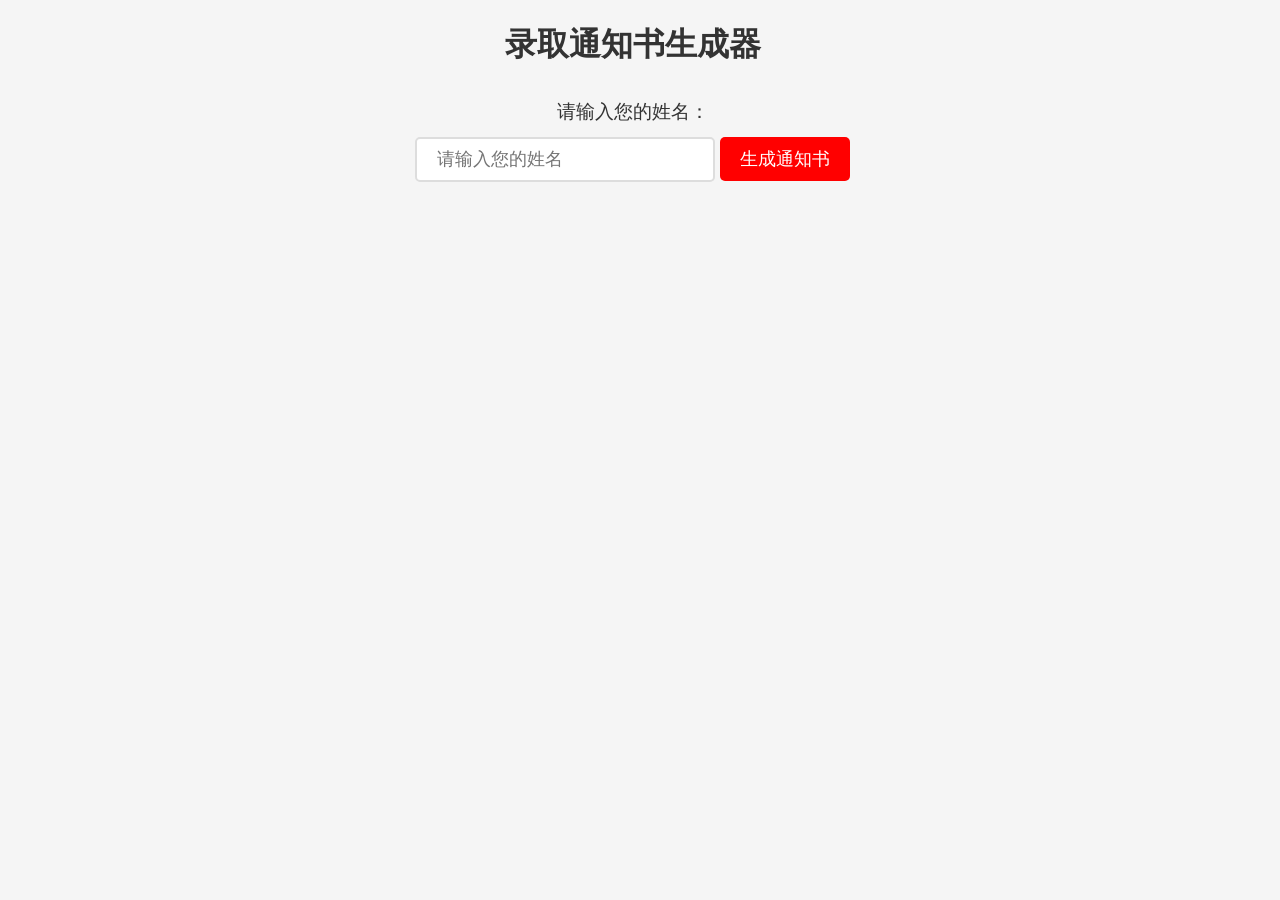
==== admission_notice.html @ 756b7ded "Add files via upload" ====
<!DOCTYPE HTML>
<html lang="zh-CN">
<head>
    <meta charset="UTF-8">
    <meta name="viewport" content="width=device-width, initial-scale=1.0">
    <title>录取通知书生成器 - 淄博齐盛高级中学</title>
    <link rel="stylesheet" href="../static/css/style.css">
    <link rel="stylesheet" href="./admission_notice.css">
    <script src="../static/js/jquery.min.js"></script>
    <script src="./admission_notice.js"></script>
</head>
<body>
    <div class="container">
        <h1>录取通知书生成器</h1>
        <div class="input-section">
            <label for="studentName">请输入您的姓名：</label>
            <input type="text" id="studentName" placeholder="请输入您的姓名">
            <button id="generateBtn">生成通知书</button>
        </div>
        <div class="notice-container">
            <div class="notice-preview">
                <img src="../static/image/14.jpg" alt="录取通知书" id="noticeImage">
                <div class="name-overlay" id="nameOverlay"></div>
            </div>
        </div>
    </div>
</body>
</html>
---- static/css/style.css ----
/* 基础样式 */
* {
    margin: 0;
    padding: 0;
    box-sizing: border-box;
}

/* 隐藏全局滚动条 */
html, body {
    overflow-x: hidden;
    -ms-overflow-style: none;  /* IE 和 Edge */
    scrollbar-width: none;  /* Firefox */
}

html::-webkit-scrollbar, body::-webkit-scrollbar {
    display: none;  /* Chrome, Safari 和 Opera */
}

/* 确保内容不会因为滚动条隐藏而错位 */
body {
    font-family: -apple-system, BlinkMacSystemFont, "Segoe UI", Roboto, sans-serif;
    line-height: 1.5;
    color: #333;
    background: #f5f5f5;
    min-width: 1200px; /* 防止页面过窄 */
    padding-right: 15px; /* 预留滚动条空间，防止内容错位 */
}

.container {
    width: 1200px;
    margin: 0 auto;
    padding: 0 15px;
    box-sizing: border-box;
}

/* 页面标题样式 */
/* 删除page-title相关样式 */

/* 头部样式 */
header {
    background: #c8141e;
    position: relative;
    box-shadow: 0 2px 10px rgba(0,0,0,0.2);
}

.header-image {
    height: 90px;
    position: relative;
    overflow: hidden;
}

.header-img {
    width: 100%;
    height: 100%;
    object-fit: cover;
    transition: transform 0.3s ease;
    position: absolute;
    top: 0;
    left: 0;
    z-index: 0;
}

.header-img:hover {
    transform: scale(1.05);
}

.header-content {
    height: 100%;
    display: flex;
    justify-content: space-between;
    align-items: center;
    position: relative;
    z-index: 1;
    padding: 0 20px;
}

.logo {
    margin: 0;
    position: relative;
    transform: translateX(40px);
}

.logo img {
    height: 70px;
    display: block;
}

/* 标题样式 */
.logo-title h1 {
    color: #fff;
    font-size: 32px;
    margin: 0;
    margin-top: 5px;
    font-weight: bold;
    text-shadow: 2px 2px 4px rgba(0,0,0,0.3),
                 0 0 20px rgba(255,255,255,0.2),
                 -1px -1px 0 rgba(0,0,0,0.2);
    letter-spacing: 3px;
}

.search {
    position: absolute;
    right: 15px;
    top: 50%;
    transform: translateY(-50%);
    width: 300px;
    height: 40px;
    background: rgba(255,255,255,0.9);
    border-radius: 20px;
    display: flex;
    align-items: center;
    padding: 0 20px;
    box-shadow: 0 2px 10px rgba(0,0,0,0.1);
}

.search input {
    flex: 1;
    border: none;
    outline: none;
    padding: 8px;
    font-size: 14px;
    background: transparent;
}

.search button {
    border: none;
    background: none;
    cursor: pointer;
    padding: 8px;
    font-size: 16px;
}

/* 导航栏样式 */
.main-nav {
    background: #b30e19;
    min-width: 1100px;
    position: relative;
    z-index: 100;
}

.main-nav ul {
    display: flex;
    list-style: none;
    height: 50px;
}

.main-nav li {
    flex: 1;
    text-align: center;
}

.main-nav a {
    color: #fff;
    padding: 0 20px;
    height: 50px;
    line-height: 50px;
    display: block;
    text-decoration: none;
    font-size: 16px;
    transition: background 0.3s;
}

.main-nav a:hover {
    background: #9d1515;
}

/* 新闻列表样式 */
.news {
    margin: 0;
    background: #fff;
}

.news-grid {
    display: grid;
    grid-template-columns: 1.5fr 1fr;
    gap: 20px;
    padding: 20px;
    transform: translateX(80px);
}

.news-image {
    position: relative;
    height: 500px;
    border-radius: 15px;
    overflow: hidden;
    transform: translateX(-20%);
    width: 120%;
}

.news-banner {
    width: 120%;
    height: 100%;
    object-fit: cover;
    transition: transform 0.3s ease;
}

.news-image:hover .news-banner {
    transform: scale(1.05);
}

.news-content {
    background: #fff;
    padding: 30px;
    border-radius: 15px;
    box-shadow: 0 2px 5px rgba(0,0,0,0.05);
    height: 500px;
}

.news-tabs {
    display: flex;
    border-bottom: 3px solid #c8141e;
    margin-bottom: 20px;
}

.tab {
    padding: 12px 25px;
    cursor: pointer;
    font-size: 18px;
    font-weight: 500;
    transition: all 0.3s ease;
}

.tab.active {
    background: #c8141e;
    color: #fff;
    border-radius: 8px 8px 0 0;
}

.news-list-container {
    max-height: 400px;
    overflow-y: auto;
}

.news-list {
    list-style: none;
    margin: 0;
    padding: 0;
}

.news-list li {
    display: flex;
    justify-content: space-between;
    padding: 15px 0;
    border-bottom: 1px dashed #eee;
}

.news-list a {
    color: #333;
    text-decoration: none;
    font-size: 15px;
    flex: 1;
}

.news-list a:hover {
    color: #c8141e;
}

.news-list .date {
    color: #999;
    margin-left: 20px;
}

/* Hide scrollbar for Chrome, Safari and Opera */
.news-list-container::-webkit-scrollbar {
    display: none;
}

/* Hide scrollbar for IE, Edge and Firefox */
.news-list-container {
    -ms-overflow-style: none;
    scrollbar-width: none;
}

/* 校园风光样式 */
.campus {
    background: #fff;
    padding: 30px;
    margin: 30px 0;
    border-radius: 10px;
    box-shadow: 0 2px 15px rgba(0,0,0,0.05);
}

.campus h2 {
    font-size: 20px;
    margin-bottom: 20px;
    padding-left: 10px;
    border-left: 4px solid #c8141e;
}

.campus-photos {
    display: grid;
    grid-template-columns: repeat(auto-fit, minmax(250px, 1fr));
    gap: 25px;
    margin-top: 25px;
}

.photo {
    transition: transform 0.3s ease;
}

.photo:hover {
    transform: translateY(-5px);
}

.photo img {
    width: 100%;
    height: 180px;
    object-fit: cover;
    border-radius: 5px;
}

.photo p {
    margin-top: 10px;
    color: #666;
}

/* 页脚样式 */
footer {
    background: #333;
    color: #fff;
    padding: 40px 0;
    margin-top: 40px;
    position: relative;
}

/* 页脚 Logo 动画样式 */
.footer-logo {
    text-align: center;
    margin-bottom: 10px;
    padding: 5px;
}

.footer-logo-img {
    width: 500px;
    height: auto;
    animation: float 3s ease-in-out infinite;
}

@keyframes float {
    0% {
        transform: translateY(0);
    }
    50% {
        transform: translateY(-10px);
    }
    100% {
        transform: translateY(0);
    }
}

.copyright {
    text-align: center;
    font-size: 14px;
    color: #999;
}

.links h3 {
    font-size: 18px;
    margin-bottom: 20px;
}

.links ul {
    list-style: none;
}

.links a {
    color: #999;
    text-decoration: none;
    line-height: 2;
}

.links a:hover {
    color: #fff;
}

/* 响应式设计 */
@media (max-width: 1200px) {
    .container {
    width: 100%;
        padding: 0 20px;
    }
    
    .feature-grid {
        grid-template-columns: 1fr;
    }
    
    .class-badge {
        max-width: 1200px;
        margin: 0 auto;
    }
}

@media (max-width: 768px) {
    .news, .campus {
        padding: 20px;
    }
    
    .tab {
        padding: 10px 15px;
        font-size: 16px;
    }
    
    .vr-container iframe {
        height: 400px;
    }
}

/* VR全景样式 */
.vr-tour {
    background: #fff;
    padding: 20px;
    margin: 20px 0;
    border-radius: 5px;
}

.vr-tour h2 {
    font-size: 20px;
    margin-bottom: 20px;
    padding-left: 10px;
    border-left: 4px solid #c8141e;
}

.vr-container {
    background: #fff;
    padding: 25px;
    border-radius: 15px;
    box-shadow: 0 4px 20px rgba(0,0,0,0.08);
}

.vr-container h2 {
    font-size: 24px;
    margin-bottom: 20px;
    padding-left: 15px;
    border-left: 4px solid #c8141e;
    color: #333;
}

.vr-container iframe {
    width: 100%;
    border: none;
    border-radius: 10px;
    transition: transform 0.3s ease;
}

.vr-container:hover iframe {
    transform: scale(1.01);
}

/* 模态框样式 */
.modal-container {
    display: none;
    position: fixed;
    top: 0;
    left: 0;
    width: 100%;
    height: 100%;
    background-color: rgba(0, 0, 0, 0.5);
    z-index: 1000;
    overflow-y: auto;
    padding-right: 15px;
}

/* 当模态框显示时隐藏页面滚动条 */
.modal-open {
    overflow: hidden;
    position: fixed;
    width: 100%;
    height: 100%;
}

/* 模态框内容滚动 */
.modal-content {
    max-height: 90vh;
    overflow-y: auto;
    padding: 20px;
    margin: 20px;
}

/* 隐藏滚动条样式 - 彻底隐藏 */
.modal-container {
    -ms-overflow-style: none;  /* IE 和 Edge */
    scrollbar-width: none;  /* Firefox */
}

.modal-container::-webkit-scrollbar {
    display: none;  /* Chrome, Safari 和 Opera */
}

.modal-content {
    -ms-overflow-style: none;  /* IE 和 Edge */
    scrollbar-width: none;  /* Firefox */
}

.modal-content::-webkit-scrollbar {
    display: none;  /* Chrome, Safari 和 Opera */
}

/* 确保模态框显示时页面滚动条完全隐藏 */
.modal-open {
    overflow: hidden;
    position: fixed;
    width: 100%;
    height: 100%;
    -ms-overflow-style: none;  /* IE 和 Edge */
    scrollbar-width: none;  /* Firefox */
}

.modal-open::-webkit-scrollbar {
    display: none;  /* Chrome, Safari 和 Opera */
}

/* 模态框内容样式 */
.modal {
    display: none;
    position: fixed;
    top: 50%;
    left: 50%;
    transform: translate(-50%, -50%);
    width: 90%;
    max-width: 800px;
    background: #fff;
    border-radius: 8px;
    box-shadow: 0 4px 12px rgba(0, 0, 0, 0.2);
    z-index: 1001;
}

.modal-content {
    padding: 25px;
    max-height: 90vh;
    overflow-y: auto;
}

.close-btn {
    position: absolute;
    top: 15px;
    right: 15px;
    font-size: 24px;
    cursor: pointer;
    color: #666;
}

.close-btn:hover {
    color: #333;
}

/* 添加响应式支持 */
@media (max-width: 480px) {
    .vr-container iframe {
        height: 300px;
    }
}

/* 英雄区域样式 */
.hero-section {
    background: #fff;
    padding: 40px 0;
    margin-bottom: 30px;
    box-shadow: 0 2px 15px rgba(0,0,0,0.05);
}

.hero-content {
    display: grid;
    grid-template-columns: 300px 1fr;
    gap: 30px;
    align-items: start;
}

/* 浮动广告样式 */
.floating-ad {
    position: fixed;
    bottom: 20px;
    right: 20px;
    background: #fff;
    padding: 15px;
    border-radius: 10px;
    box-shadow: 0 4px 20px rgba(0,0,0,0.1);
    z-index: 1000;
    width: 300px;
    animation: slideIn 0.5s ease-out;
}

.ad-content {
    text-align: center;
}

.ad-content h3 {
    color: #333;
    margin-bottom: 10px;
    font-size: 1.2em;
}

.ad-content p {
    color: #666;
    margin-bottom: 15px;
    font-size: 0.9em;
}

.ad-button {
    display: inline-block;
    background: #ff0000;
    color: white;
    padding: 8px 20px;
    border-radius: 5px;
    text-decoration: none;
    transition: background-color 0.3s;
}

.ad-button:hover {
    background: #b30000;
}

/* 浮动广告动画 */
@keyframes slideIn {
    from {
        transform: translateY(100%);
        opacity: 0;
    }
    to {
        transform: translateY(0);
        opacity: 1;
    }
}

/* 班徽样式 */
.class-badge {
    text-align: center;
    padding: 25px;
    background: #fff;
    border-radius: 15px;
    box-shadow: 0 4px 20px rgba(0,0,0,0.08);
}

.class-badge img {
    width: 220px;
    height: 220px;
    border-radius: 50%;
    margin-bottom: 20px;
    border: 6px solid #c8141e;
    transition: transform 0.3s ease;
}

.class-badge img:hover {
    transform: scale(1.05);
}

.class-badge h1 {
    font-size: 24px;
    color: #333;
    margin-bottom: 10px;
}

.class-badge p {
    color: #666;
    font-size: 16px;
}

/* 特色区域样式 */
.feature-section {
    background: #fff;
    padding: 30px 0;
    margin: 30px 0;
}

.feature-grid {
    display: grid;
    grid-template-columns: 300px 1fr;
    gap: 30px;
    align-items: start;
}

/* 弹窗样式 */
.modal-container {
    display: none;
    position: fixed;
    top: 0;
    left: 0;
    width: 100%;
    height: 100%;
    background-color: rgba(0, 0, 0, 0.5);
    z-index: 1000;
}

.modal-container {
    display: none;
    position: fixed;
    top: 0;
    left: 0;
    width: 100%;
    height: 100%;
    background-color: rgba(0, 0, 0, 0.5);
    z-index: 1000;
}

.modal {
    display: none;
    position: fixed;
    top: 50%;
    left: 50%;
    transform: translate(-50%, -50%);
    background: #fff;
    width: 80%;
    max-width: 800px;
    max-height: 80vh;
    border-radius: 15px;
    box-shadow: 0 5px 30px rgba(0, 0, 0, 0.3);
    z-index: 1001;
    animation: modalFadeIn 0.3s ease;
}

.modal-content {
    padding: 30px;
    overflow-y: auto;
    max-height: calc(80vh - 60px);
}

.modal h2 {
    color: #c8141e;
    font-size: 24px;
    margin-bottom: 20px;
    padding-bottom: 10px;
    border-bottom: 2px solid #eee;
}

.modal-text {
    font-size: 16px;
    line-height: 1.6;
    color: #333;
}

.close-btn {
    position: absolute;
    right: 20px;
    top: 20px;
    font-size: 28px;
    color: #999;
    cursor: pointer;
    transition: color 0.3s ease;
}

.close-btn:hover {
    color: #c8141e;
}

@keyframes modalFadeIn {
    from {
        opacity: 0;
        transform: translate(-50%, -60%);
    }
    to {
        opacity: 1;
        transform: translate(-50%, -50%);
    }
}

/* 当弹窗显示时禁止页面滚动 */
body.modal-open {
    overflow: hidden;
}

/* 新闻弹窗特殊样式 */
.modal-text ol,
.modal-text ul {
    margin: 10px 0;
    padding-left: 20px;
}

.modal-text li {
    margin: 5px 0;
}

.news-date {
    margin-top: 20px;
    color: #999;
    font-size: 14px;
    text-align: right;
}

.news-link {
    cursor: pointer;
}

.news-link:hover {
    color: #c8141e;
}

/* 统一主题色 */
:root {
    --primary-color: #c8141e;
    --secondary-color: #2c3e50;
    --accent-color: #007bff;
    --text-color: #333;
    --light-bg: #f8f9fa;
    --border-radius: 10px;
}

/* 优化特色卡片样式 */
.feature-card {
    background: var(--light-bg);
    border-radius: var(--border-radius);
    box-shadow: 0 10px 30px rgba(0,0,0,0.1);
    transition: all 0.4s ease;
    border-top: 4px solid var(--primary-color);
}

/* 统一按钮样式 */
.btn {
    background: var(--primary-color);
    color: #fff;
    border-radius: var(--border-radius);
    transition: all 0.3s ease;
}

/* 特色板块整体样式优化 */
.school-features {
    padding: 0;
    background: linear-gradient(135deg, var(--light-bg) 0%, #fff 100%);
    position: relative;
    overflow: hidden;
}

.school-features::before {
    content: '';
    position: absolute;
    top: 0;
    left: 0;
    width: 100%;
    height: 100%;
    background: url('https://tse3-mm.cn.bing.net/th/id/OIP-C.2w8YkvERu-is-bMa2WKH3AHaEL?rs=1&pid=ImgDetMain') repeat;
    opacity: 0.05;
    pointer-events: none;
}

/* 标题样式优化 */
.section-title {
    text-align: center;
    font-size: 2.5rem;
    color: var(--secondary-color);
    margin-bottom: 60px;
    position: relative;
    font-weight: 700;
}

.section-title::after {
    content: '';
    display: block;
    width: 80px;
    height: 4px;
    background: linear-gradient(90deg, var(--primary-color), var(--accent-color));
    margin: 20px auto 0;
    border-radius: 2px;
}

/* 特色卡片网格布局优化 */
.features-grid {
    display: grid;
    grid-template-columns: repeat(auto-fit, minmax(300px, 1fr));
    gap: 40px;
    margin-bottom: 60px;
    padding: 20px;
}

/* 特色卡片样式优化 */
.feature-card {
    background: #fff;
    padding: 40px 30px;
    border-radius: 20px;
    box-shadow: 0 10px 30px rgba(0,0,0,0.08);
    transition: all 0.4s cubic-bezier(0.165, 0.84, 0.44, 1);
    position: relative;
    z-index: 1;
}

/* 学科组合照展示样式 */
.subject-group-gallery {
    margin-top: 60px;
    display: grid;
    grid-template-columns: repeat(auto-fit, minmax(280px, 1fr));
    gap: 30px;
}

.gallery-item {
    position: relative;
    border-radius: 15px;
    overflow: hidden;
    transition: transform 0.3s ease;
}

.gallery-item:hover {
    transform: scale(1.05);
}

.gallery-image {
    width: 100%;
    height: 200px;
    object-fit: cover;
    display: block;
}

.feature-card::before {
    content: '';
    position: absolute;
    inset: 0;
    background: linear-gradient(135deg, var(--primary-color), var(--accent-color));
    border-radius: 20px;
    z-index: -1;
    opacity: 0;
    transition: opacity 0.4s ease;
}

.feature-card:hover {
    transform: translateY(-10px);
    color: #fff;
}

.feature-card:hover::before {
    opacity: 1;
}

.feature-card:hover h3,
.feature-card:hover p {
    color: #fff;
}

/* 图标样式优化 */
.feature-icon {
    font-size: 3rem;
    margin-bottom: 25px;
    display: inline-block;
    padding: 20px;
    background: var(--light-bg);
    border-radius: 20px;
    transition: all 0.4s ease;
}

.feature-card:hover .feature-icon {
    background: rgba(255, 255, 255, 0.2);
    transform: scale(1.1);
}

/* 统计数据样式优化 */
.features-stats {
    display: grid;
    grid-template-columns: repeat(auto-fit, minmax(240px, 1fr));
    gap: 30px;
    margin-top: 60px;
    padding: 20px;
}

.stat-item {
    background: #fff;
    padding: 35px;
    border-radius: 20px;
    text-align: center;
    box-shadow: 0 5px 20px rgba(0,0,0,0.06);
    transition: all 0.3s ease;
    border: 1px solid rgba(0,0,0,0.05);
}

.stat-item:hover {
    transform: translateY(-5px);
    box-shadow: 0 8px 25px rgba(0,0,0,0.1);
    border-color: var(--primary-color);
}

.stat-number {
    font-size: 3.5rem;
    font-weight: 800;
    background: linear-gradient(90deg, var(--primary-color), var(--accent-color));
    -webkit-background-clip: text;
    -webkit-text-fill-color: transparent;
    margin: 15px 0;
    line-height: 1;
}

.stat-item h4 {
    color: var(--secondary-color);
    font-size: 1.25rem;
    font-weight: 600;
    margin-bottom: 10px;
}

.stat-item p {
    color: #6c757d;
    font-size: 1rem;
    margin-top: 5px;
}

/* 响应式优化 */
@media screen and (max-width: 768px) {
    .school-features {
        padding: 50px 0;
    }
    
    .section-title {
        font-size: 2rem;
        margin-bottom: 40px;
    }
    
    .features-grid {
        grid-template-columns: 1fr;
        gap: 30px;
        padding: 15px;
    }
    
    .feature-card {
        padding: 30px 25px;
    }
    
    .stat-number {
        font-size: 2.5rem;
    }
    
    .features-stats {
        grid-template-columns: repeat(2, 1fr);
        gap: 20px;
        padding: 15px;
    }
    
    .stat-item {
        padding: 25px;
    }
}

/* 校园风光部分样式 */
.campus-section {
    padding: 4rem 0;
    background: #fff;
}

.campus-section .section-title {
    text-align: center;
    margin-bottom: 3rem;
}

/* 校园风光图片展示样式 */
.campus-gallery {
    display: grid;
    grid-template-columns: repeat(3, 1fr);
    gap: 2rem;
    margin-bottom: 6rem;
    width: 100%;
}

/* 添加shot-on caption样式 */
.shot-on-caption {
    text-align: right;
    color: #666;
    font-size: 0.875rem;
    margin-top: 2rem;
    padding: 1rem;
    border-top: 1px solid #eee;
}

.gallery-item {
    position: relative;
    border-radius: 15px;
    overflow: hidden;
    box-shadow: 0 4px 6px rgba(0, 0, 0, 0.1);
    transition: transform 0.3s ease;
    height: 0;
    padding-top: 66.66%; /* 4:3比例 */
}

.gallery-item:hover {
    transform: translateY(-5px);
}

.gallery-image {
    position: absolute;
    top: 0;
    left: 0;
    width: 100%;
    height: 100%;
    object-fit: cover;
    border-radius: 15px;
}

/* 适配不同屏幕尺寸 */
@media screen and (max-width: 1200px) {
    .campus-gallery {
        grid-template-columns: repeat(2, 1fr);
    }
}

@media screen and (max-width: 768px) {
    .campus-gallery {
        grid-template-columns: 1fr;
    }
}

/* 校园风光模块样式 */
.campus-section {
    padding: 80px 0;
    background: linear-gradient(135deg, #fff 0%, var(--light-bg) 100%);
    position: relative;
}

.campus-section::before {
    content: '';
    position: absolute;
    top: 0;
    left: 0;
    width: 100%;
    height: 100%;
    background: url('https://tse2-mm.cn.bing.net/th/id/OIP-C.rSf_IvsPRxmm6llGSYWrhQHaE5?rs=1&pid=ImgDetMain') repeat;
    opacity: 0.05;
    pointer-events: none;
}

/* 轮播图样式 */
.campus-slider {
    position: relative;
    width: 100%;
    max-width: 1200px;
    height: 500px;
    margin: 40px auto;
    border-radius: 20px;
    overflow: hidden;
    box-shadow: 0 15px 35px rgba(0,0,0,0.1);
}

.slide {
    position: absolute;
    top: 0;
    left: 0;
    width: 100%;
    height: 100%;
    display: none;
}

.slide:first-child {
    display: block;
}

.slide img {
    width: 100%;
    height: 100%;
    object-fit: cover;
}

.slide-caption {
    position: absolute;
    bottom: 0;
    left: 0;
    right: 0;
    padding: 20px;
    background: linear-gradient(to top, rgba(0,0,0,0.8), transparent);
    color: #fff;
}

.slider-nav {
    position: absolute;
    bottom: 20px;
    left: 50%;
    transform: translateX(-50%);
    display: flex;
    gap: 12px;
    z-index: 10;
    background: rgba(0,0,0,0.3);
    padding: 8px 16px;
    border-radius: 20px;
}

.slider-dot {
    width: 10px;
    height: 10px;
    border-radius: 50%;
    background: rgba(255,255,255,0.5);
    cursor: pointer;
    transition: all 0.3s ease;
}

.slider-dot.active {
    background: #fff;
    transform: scale(1.2);
}

/* 校园环境卡片网格 */
.campus-grid {
    margin-top: 60px;
    display: grid;
    grid-template-columns: repeat(auto-fit, minmax(280px, 1fr));
    gap: 30px;
    padding: 20px;
}

.campus-card {
    background: #fff;
    border-radius: 20px;
    overflow: hidden;
    box-shadow: 0 10px 30px rgba(0,0,0,0.08);
    transition: all 0.4s ease;
}

.campus-card:hover {
    transform: translateY(-10px);
    box-shadow: 0 15px 40px rgba(0,0,0,0.15);
}

.campus-card img {
    width: 100%;
    height: 200px;
    object-fit: cover;
}

.campus-card-content {
    padding: 20px;
}

.campus-card h3 {
    color: var(--secondary-color);
    font-size: 20px;
    margin-bottom: 10px;
}

.campus-card p {
    color: #6c757d;
    font-size: 16px;
    line-height: 1.6;
}

/* SEO优化相关样式 */
/* 面包屑导航 */
.breadcrumb {
    display: flex;
    padding: 10px 0;
    margin: 0;
    list-style: none;
    background: transparent;
}

.breadcrumb-item + .breadcrumb-item::before {
    content: ">";
    padding: 0 8px;
    color: #6c757d;
}

.breadcrumb-item a {
    color: var(--primary-color);
    text-decoration: none;
}

.breadcrumb-item.active {
    color: #6c757d;
}

/* 优化文本可读性 */
p, li {
    line-height: 1.6;
    margin-bottom: 1em;
}

h1, h2, h3, h4, h5, h6 {
    margin-bottom: 0.5em;
    font-weight: 600;
}

/* 优化链接可访问性 */
a:focus {
    outline: 3px solid var(--primary-color);
    outline-offset: 2px;
}

/* 添加跳转到主要内容的链接 */
.skip-to-main {
    position: absolute;
    left: -9999px;
    z-index: 999;
    padding: 1em;
    background: var(--primary-color);
    color: white;
}

.skip-to-main:focus {
    left: 50%;
    transform: translateX(-50%);
}

/* 网站提醒弹窗样式 */
.site-notice {
    position: fixed;
    top: 0;
    left: 0;
    width: 100%;
    height: 100%;
    background: rgba(0, 0, 0, 0.8);
    display: flex;  /* 默认显示 */
    justify-content: center;
    align-items: center;
    z-index: 9999;
}

.notice-content {
    position: relative;
    background: #fff;
    padding: 40px;
    border-radius: 15px;
    max-width: 800px;
    width: 90%;
    max-height: 90vh;
    overflow-y: auto;
    text-align: left;
    box-shadow: 0 5px 15px rgba(0,0,0,0.3);
}

.notice-content h2 {
    color: #c8141e;
    margin-bottom: 25px;
    font-size: 24px;
    text-align: center;
    font-weight: bold;
}

.notice-text {
    margin-bottom: 30px;
    line-height: 1.8;
    color: #333;
}

.notice-text p {
    margin-bottom: 15px;
    text-indent: 0;
    font-size: 16px;
}

.notice-text a {
    color: #c8141e;
    font-weight: bold;
    text-decoration: none;
}

.notice-btn {
    display: inline-block;
    background: #c8141e;
    color: #fff;
    border: none;
    padding: 12px 40px;
    border-radius: 5px;
    cursor: pointer;
    font-size: 16px;
    font-weight: bold;
    margin: 20px auto 0;
    text-align: center;
}

.notice-btn:hover {
    background: #a11018;
}

/* 移除可能影响点击的样式 */
.notice-btn:focus {
    outline: none;
}

/* 确保按钮在最上层 */
.notice-btn {
    position: relative;
    z-index: 10001;
}

/* 页脚样式 */
.site-footer {
    background: #f8f9fa;
    padding: 40px 0;
    margin-top: 60px;
    border-top: 1px solid #e9ecef;
}

.legal-disclaimer {
    max-width: 800px;
    margin: 0 auto 30px;
    padding: 20px;
    background: #fff;
    border-radius: 10px;
    box-shadow: 0 2px 10px rgba(0,0,0,0.05);
}

.legal-disclaimer h3 {
    color: #c8141e;
    margin-bottom: 15px;
    font-size: 20px;
}

.legal-disclaimer p {
    color: #666;
    line-height: 1.8;
    margin-bottom: 0;
}

.legal-disclaimer a {
    color: #c8141e;
    text-decoration: none;
}

.copyright {
    text-align: center;
    color: #999;
    margin-top: 20px;
}
---- admission_notice.css ----
.container {
    max-width: 1200px;
    margin: 0 auto;
    padding: 20px;
}

h1 {
    text-align: center;
    color: #333;
    margin-bottom: 30px;
}

.input-section {
    text-align: center;
    margin-bottom: 30px;
}

label {
    display: block;
    margin-bottom: 10px;
    font-size: 1.2em;
}

input[type="text"] {
    padding: 10px 20px;
    font-size: 1.1em;
    border: 2px solid #ddd;
    border-radius: 5px;
    width: 300px;
    margin-bottom: 20px;
}

button {
    background-color: #ff0000;
    color: white;
    padding: 10px 20px;
    border: none;
    border-radius: 5px;
    cursor: pointer;
    font-size: 1.1em;
    transition: background-color 0.3s;
}

button:hover {
    background-color: #b30000;
}

.notice-container {
    text-align: center;
    opacity: 0;
    visibility: hidden;
    transition: opacity 0.5s ease-in-out;
}

.notice-preview {
    position: relative;
    display: inline-block;
    max-width: 800px;
    margin: 20px auto;
}

#noticeImage {
    width: 100%;
    height: auto;
    display: block;
}

.name-overlay {
    position: absolute;
    font-size: 24px;
    font-weight: bold;
    color: #333;
    text-align: center;
    pointer-events: none;
    transition: opacity 0.3s;
}

.name-overlay.hidden {
    opacity: 0;
}

.notice-container.visible {
    opacity: 1;
    visibility: visible;
}
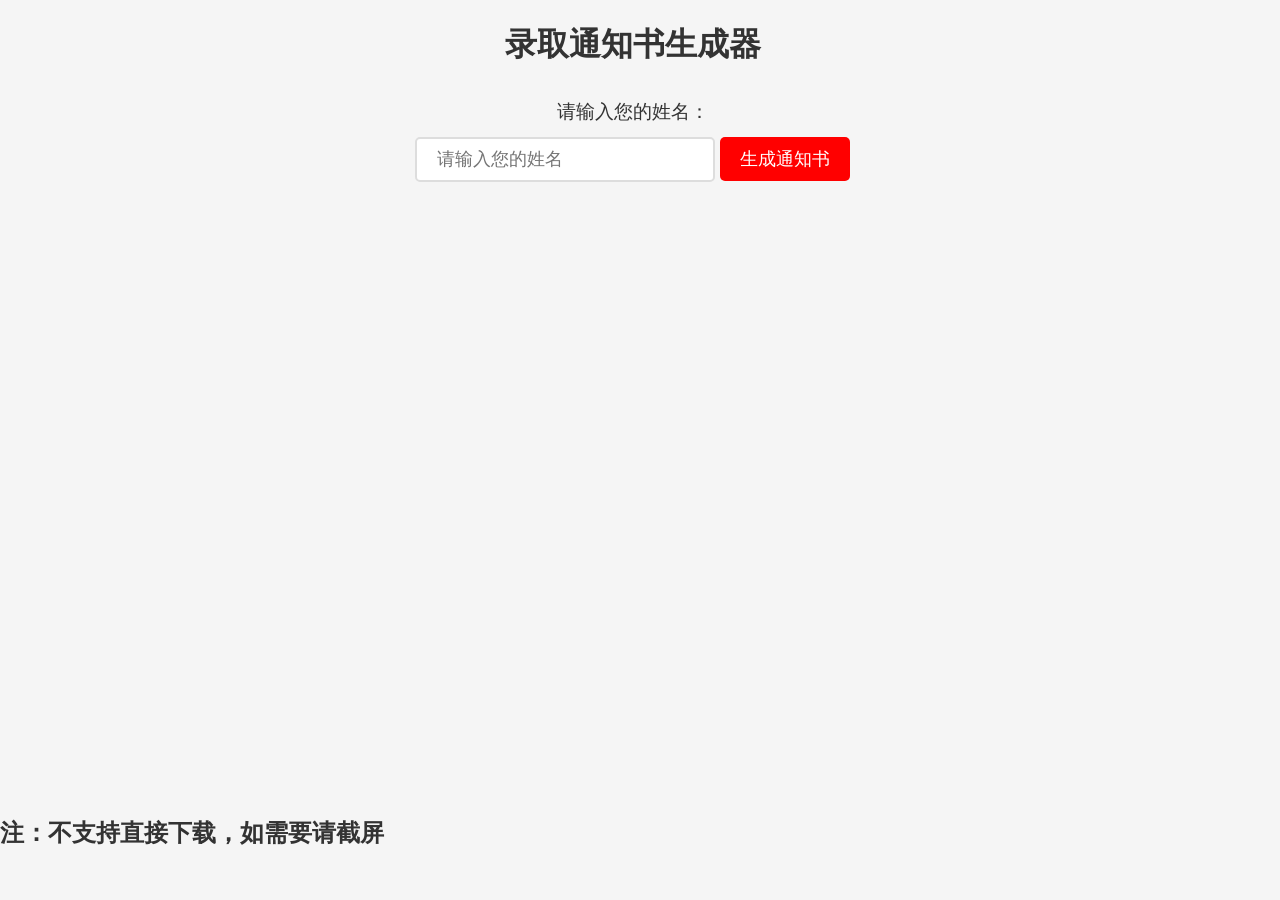
==== commit d69818bf: "Add files via upload" ====
--- a/admission_notice.html
+++ b/admission_notice.html
@@ -24,5 +24,6 @@
             </div>
         </div>
     </div>
+    <h2>注：不支持直接下载，如需要请截屏</h2>
 </body>
 </html>
--- a/static/css/style.css
+++ b/static/css/style.css
@@ -565,62 +565,6 @@
     align-items: start;
 }
 
-/* 浮动广告样式 */
-.floating-ad {
-    position: fixed;
-    bottom: 20px;
-    right: 20px;
-    background: #fff;
-    padding: 15px;
-    border-radius: 10px;
-    box-shadow: 0 4px 20px rgba(0,0,0,0.1);
-    z-index: 1000;
-    width: 300px;
-    animation: slideIn 0.5s ease-out;
-}
-
-.ad-content {
-    text-align: center;
-}
-
-.ad-content h3 {
-    color: #333;
-    margin-bottom: 10px;
-    font-size: 1.2em;
-}
-
-.ad-content p {
-    color: #666;
-    margin-bottom: 15px;
-    font-size: 0.9em;
-}
-
-.ad-button {
-    display: inline-block;
-    background: #ff0000;
-    color: white;
-    padding: 8px 20px;
-    border-radius: 5px;
-    text-decoration: none;
-    transition: background-color 0.3s;
-}
-
-.ad-button:hover {
-    background: #b30000;
-}
-
-/* 浮动广告动画 */
-@keyframes slideIn {
-    from {
-        transform: translateY(100%);
-        opacity: 0;
-    }
-    to {
-        transform: translateY(0);
-        opacity: 1;
-    }
-}
-
 /* 班徽样式 */
 .class-badge {
     text-align: center;
@@ -956,6 +900,16 @@
     border: 1px solid rgba(0,0,0,0.05);
 }
 
+.bilibili-item {
+    background: #fff;
+    padding: 35px;
+    border-radius: 20px;
+    text-align: center;
+    box-shadow: 0 5px 20px rgba(0,0,0,0.06);
+    transition: all 0.3s ease;
+    border: 1px solid rgba(0,0,0,0.05);
+}
+
 .stat-item:hover {
     transform: translateY(-5px);
     box-shadow: 0 8px 25px rgba(0,0,0,0.1);
@@ -1073,6 +1027,22 @@
     height: 100%;
     object-fit: cover;
     border-radius: 15px;
+}
+
+.video-container {
+    position: absolute;
+    top: 0;
+    left: 0;
+    width: 100%;
+    height: 100%;
+    border-radius: 15px;
+    overflow: hidden;
+}
+
+.video-container iframe {
+    width: 100%;
+    height: 100%;
+    border: none;
 }
 
 /* 适配不同屏幕尺寸 */
@@ -1331,20 +1301,39 @@
 
 .notice-btn {
     display: inline-block;
-    background: #c8141e;
-    color: #fff;
-    border: none;
-    padding: 12px 40px;
+    padding: 10px 20px;
     border-radius: 5px;
     cursor: pointer;
     font-size: 16px;
-    font-weight: bold;
-    margin: 20px auto 0;
-    text-align: center;
-}
-
-.notice-btn:hover {
-    background: #a11018;
+    transition: all 0.3s ease;
+    margin: 0 5px;
+}
+
+.notice-btn-primary {
+    background-color: #ff0000;
+    color: white;
+    border: none;
+}
+
+.notice-btn-primary:hover {
+    background-color: #0056b3;
+}
+
+.notice-btn-secondary {
+    background-color: white;
+    color: #333;
+    border: 1px solid #ddd;
+}
+
+.notice-btn-secondary:hover {
+    background-color: #f8f9fa;
+}
+
+.notice-btn-container {
+    display: flex;
+    justify-content: center;
+    gap: 10px;
+    margin-top: 15px;
 }
 
 /* 移除可能影响点击的样式 */
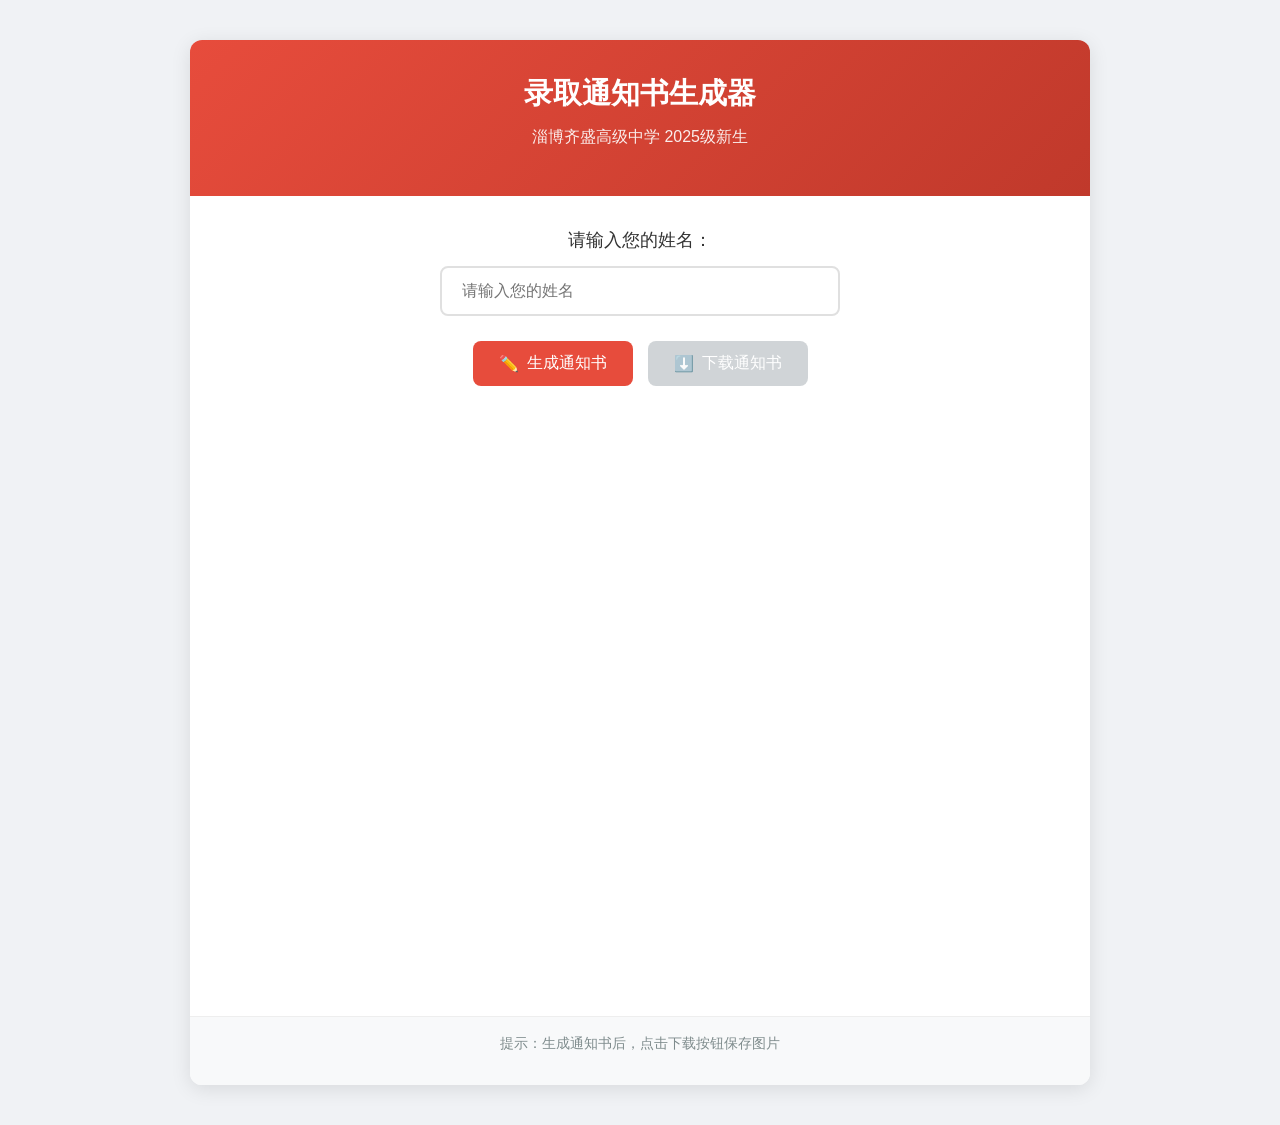
==== commit 79f85ee7: "Add files via upload" ====
--- a/admission_notice.html
+++ b/admission_notice.html
@@ -6,24 +6,51 @@
     <title>录取通知书生成器 - 淄博齐盛高级中学</title>
     <link rel="stylesheet" href="../static/css/style.css">
     <link rel="stylesheet" href="./admission_notice.css">
-    <script src="../static/js/jquery.min.js"></script>
+    <script src="https://code.jquery.com/jquery-3.6.0.min.js"></script>
+    <script src="https://html2canvas.hertzen.com/dist/html2canvas.min.js"></script>
     <script src="./admission_notice.js"></script>
 </head>
 <body>
     <div class="container">
-        <h1>录取通知书生成器</h1>
-        <div class="input-section">
-            <label for="studentName">请输入您的姓名：</label>
-            <input type="text" id="studentName" placeholder="请输入您的姓名">
-            <button id="generateBtn">生成通知书</button>
-        </div>
-        <div class="notice-container">
-            <div class="notice-preview">
-                <img src="../static/image/14.jpg" alt="录取通知书" id="noticeImage">
-                <div class="name-overlay" id="nameOverlay"></div>
+        <div class="card">
+            <div class="card-header">
+                <h1>录取通知书生成器</h1>
+                <p class="subtitle">淄博齐盛高级中学 2025级新生</p>
+            </div>
+            
+            <div class="card-body">
+                <div class="input-section">
+                    <div class="form-group">
+                        <label for="studentName">请输入您的姓名：</label>
+                        <input type="text" id="studentName" placeholder="请输入您的姓名" class="form-control">
+                    </div>
+                    <div class="button-group">
+                        <button id="generateBtn" class="btn btn-primary">
+                            <span class="btn-icon">✏️</span> 生成通知书
+                        </button>
+                        <button id="downloadBtn" class="btn btn-download" disabled>
+                            <span class="btn-icon">⬇️</span> 下载通知书
+                        </button>
+                    </div>
+                </div>
+                
+                <div class="notice-container">
+                    <div class="notice-card">
+                        <div class="notice-preview">
+                            <img src="../static/image/14.jpg" alt="录取通知书" id="noticeImage" class="notice-image">
+                            <div class="name-overlay" id="nameOverlay"></div>
+                        </div>
+                        <div class="notice-footer">
+                            <div class="watermark">淄博齐盛高级中学</div>
+                        </div>
+                    </div>
+                </div>
+            </div>
+            
+            <div class="card-footer">
+                <p class="hint">提示：生成通知书后，点击下载按钮保存图片</p>
             </div>
         </div>
     </div>
-    <h2>注：不支持直接下载，如需要请截屏</h2>
 </body>
 </html>
--- a/static/css/style.css
+++ b/static/css/style.css
@@ -1316,7 +1316,7 @@
 }
 
 .notice-btn-primary:hover {
-    background-color: #0056b3;
+    background-color: #b30000;
 }
 
 .notice-btn-secondary {
--- a/admission_notice.css
+++ b/admission_notice.css
@@ -1,85 +1,309 @@
+/* Base Styles */
+:root {
+    --primary-color: #e74c3c;
+    --secondary-color: #2ecc71;
+    --text-color: #333;
+    --light-gray: #f5f5f5;
+    --border-radius: 12px;
+    --box-shadow: 0 4px 20px rgba(0, 0, 0, 0.1);
+    --transition: all 0.3s ease;
+}
+
+* {
+    box-sizing: border-box;
+    margin: 0;
+    padding: 0;
+}
+
+body {
+    font-family: 'PingFang SC', 'Microsoft YaHei', sans-serif;
+    line-height: 1.6;
+    color: var(--text-color);
+    background-color: #f0f2f5;
+    padding: 20px;
+}
+
+/* Container & Card */
 .container {
-    max-width: 1200px;
+    max-width: 100%;
     margin: 0 auto;
     padding: 20px;
-}
-
-h1 {
-    text-align: center;
-    color: #333;
-    margin-bottom: 30px;
-}
-
+    min-height: 100vh;
+    display: flex;
+    align-items: center;
+    justify-content: center;
+}
+
+.card {
+    width: 100%;
+    max-width: 900px;
+    background: white;
+    border-radius: var(--border-radius);
+    box-shadow: var(--box-shadow);
+    overflow: hidden;
+    transition: var(--transition);
+}
+
+.card-header {
+    background: linear-gradient(135deg, #e74c3c, #c0392b);
+    color: white;
+    padding: 30px 30px;
+    text-align: center;
+}
+
+.card-header h1 {
+    font-size: 1.8rem;
+    margin-bottom: 8px;
+    font-weight: 600;
+}
+
+.subtitle {
+    font-size: 1rem;
+    opacity: 0.9;
+}
+
+.card-body {
+    padding: 30px;
+}
+
+/* Form Styles */
 .input-section {
-    text-align: center;
-    margin-bottom: 30px;
+    margin: 0 auto 30px;
+    max-width: 600px;
+    text-align: center;
+}
+
+.form-group {
+    margin-bottom: 25px;
+    display: flex;
+    flex-direction: column;
+    align-items: center;
 }
 
 label {
     display: block;
-    margin-bottom: 10px;
-    font-size: 1.2em;
-}
-
-input[type="text"] {
-    padding: 10px 20px;
-    font-size: 1.1em;
-    border: 2px solid #ddd;
-    border-radius: 5px;
-    width: 300px;
-    margin-bottom: 20px;
-}
-
-button {
-    background-color: #ff0000;
+    margin-bottom: 12px;
+    font-weight: 500;
+    font-size: 1.1rem;
+    color: var(--text-color);
+    width: 100%;
+    text-align: center;
+}
+
+.form-control {
+    width: 100%;
+    max-width: 400px;
+    padding: 14px 20px;
+    font-size: 1rem;
+    border: 2px solid #e0e0e0;
+    border-radius: 8px;
+    transition: var(--transition);
+    margin: 0 auto;
+    display: block;
+}
+
+.form-control:focus {
+    border-color: var(--primary-color);
+    outline: none;
+    box-shadow: 0 0 0 3px rgba(231, 76, 60, 0.1);
+}
+
+.button-group {
+    display: flex;
+    flex-wrap: wrap;
+    gap: 15px;
+    justify-content: center;
+    margin-top: 25px;
+}
+
+.btn {
+    padding: 12px 25px;
+    border: none;
+    border-radius: 8px;
+    font-size: 1rem;
+    font-weight: 500;
+    cursor: pointer;
+    display: inline-flex;
+    align-items: center;
+    justify-content: center;
+    transition: var(--transition);
+    min-width: 160px;
+}
+
+.btn-icon {
+    margin-right: 8px;
+}
+
+.btn-primary {
+    background-color: var(--primary-color);
     color: white;
-    padding: 10px 20px;
-    border: none;
-    border-radius: 5px;
-    cursor: pointer;
-    font-size: 1.1em;
-    transition: background-color 0.3s;
-}
-
-button:hover {
-    background-color: #b30000;
-}
-
+}
+
+.btn-primary:hover {
+    background-color: #c0392b;
+    transform: translateY(-2px);
+    box-shadow: 0 4px 12px rgba(231, 76, 60, 0.3);
+}
+
+.btn-download {
+    background-color: var(--secondary-color);
+    color: white;
+}
+
+.btn-download:hover:not(:disabled) {
+    background-color: #27ae60;
+    transform: translateY(-2px);
+    box-shadow: 0 4px 12px rgba(46, 204, 113, 0.3);
+}
+
+.btn:disabled {
+    background-color: #bdc3c7;
+    cursor: not-allowed;
+    opacity: 0.7;
+    transform: none !important;
+    box-shadow: none !important;
+}
+
+/* Notice Preview */
 .notice-container {
-    text-align: center;
     opacity: 0;
     visibility: hidden;
     transition: opacity 0.5s ease-in-out;
-}
-
-.notice-preview {
-    position: relative;
-    display: inline-block;
-    max-width: 800px;
-    margin: 20px auto;
-}
-
-#noticeImage {
-    width: 100%;
-    height: auto;
-    display: block;
-}
-
-.name-overlay {
-    position: absolute;
-    font-size: 24px;
-    font-weight: bold;
-    color: #333;
-    text-align: center;
-    pointer-events: none;
-    transition: opacity 0.3s;
-}
-
-.name-overlay.hidden {
-    opacity: 0;
+    margin-top: 20px;
 }
 
 .notice-container.visible {
     opacity: 1;
     visibility: visible;
 }
+
+.notice-card {
+    background: white;
+    border-radius: var(--border-radius);
+    overflow: hidden;
+    box-shadow: 0 2px 15px rgba(0, 0, 0, 0.1);
+    transition: var(--transition);
+}
+
+.notice-preview {
+    position: relative;
+    width: 100%;
+    max-width: 800px;
+    margin: 0 auto;
+    line-height: 0;
+}
+
+.notice-image {
+    width: 100%;
+    height: auto;
+    display: block;
+    border-radius: var(--border-radius) var(--border-radius) 0 0;
+}
+
+.name-overlay {
+    position: absolute;
+    font-size: 20px;  /* Default size for larger screens */
+    font-weight: bold;
+    color: #333;
+    text-align: center;
+    pointer-events: none;
+    transform: translate(-50%, -50%);
+    white-space: nowrap;
+    transition: opacity 0.3s;
+    text-shadow: 1px 1px 2px rgba(255, 255, 255, 0.8);
+}
+
+.name-overlay.hidden {
+    opacity: 0;
+}
+
+.notice-footer {
+    padding: 15px 20px;
+    background-color: #f9f9f9;
+    border-top: 1px solid #eee;
+    text-align: center;
+}
+
+.watermark {
+    font-size: 0.9rem;
+    color: #7f8c8d;
+    font-style: italic;
+}
+
+/* Card Footer */
+.card-footer {
+    padding: 15px 30px;
+    background-color: #f8f9fa;
+    text-align: center;
+    border-top: 1px solid #eee;
+}
+
+.hint {
+    font-size: 0.9rem;
+    color: #7f8c8d;
+}
+
+/* Responsive Design */
+@media (max-width: 768px) {
+    .card-header h1 {
+        font-size: 1.5rem;
+    }
+    
+    .subtitle {
+        font-size: 0.9rem;
+    }
+    
+    .card-body {
+        padding: 20px 15px;
+    }
+    
+    .btn {
+        width: 100%;
+        padding: 14px 20px;
+    }
+    
+    .button-group {
+        flex-direction: column;
+        gap: 12px;
+    }
+    
+    .form-control {
+        padding: 12px 16px;
+    }
+    
+    .name-overlay {
+        font-size: 16px;  /* Slightly smaller for tablets */
+    }
+}
+
+@media (max-width: 480px) {
+    :root {
+        --border-radius: 8px;
+    }
+    
+    .container {
+        padding: 10px;
+    }
+    
+    .card-header {
+        padding: 20px 15px;
+    }
+    
+    .card-header h1 {
+        font-size: 1.3rem;
+    }
+    
+    .name-overlay {
+        font-size: 16px;  /* Smallest size for mobile devices */
+    }
+}
+
+/* Animation */
+@keyframes fadeIn {
+    from { opacity: 0; transform: translateY(10px); }
+    to { opacity: 1; transform: translateY(0); }
+}
+
+.notice-card {
+    animation: fadeIn 0.5s ease-out forwards;
+}
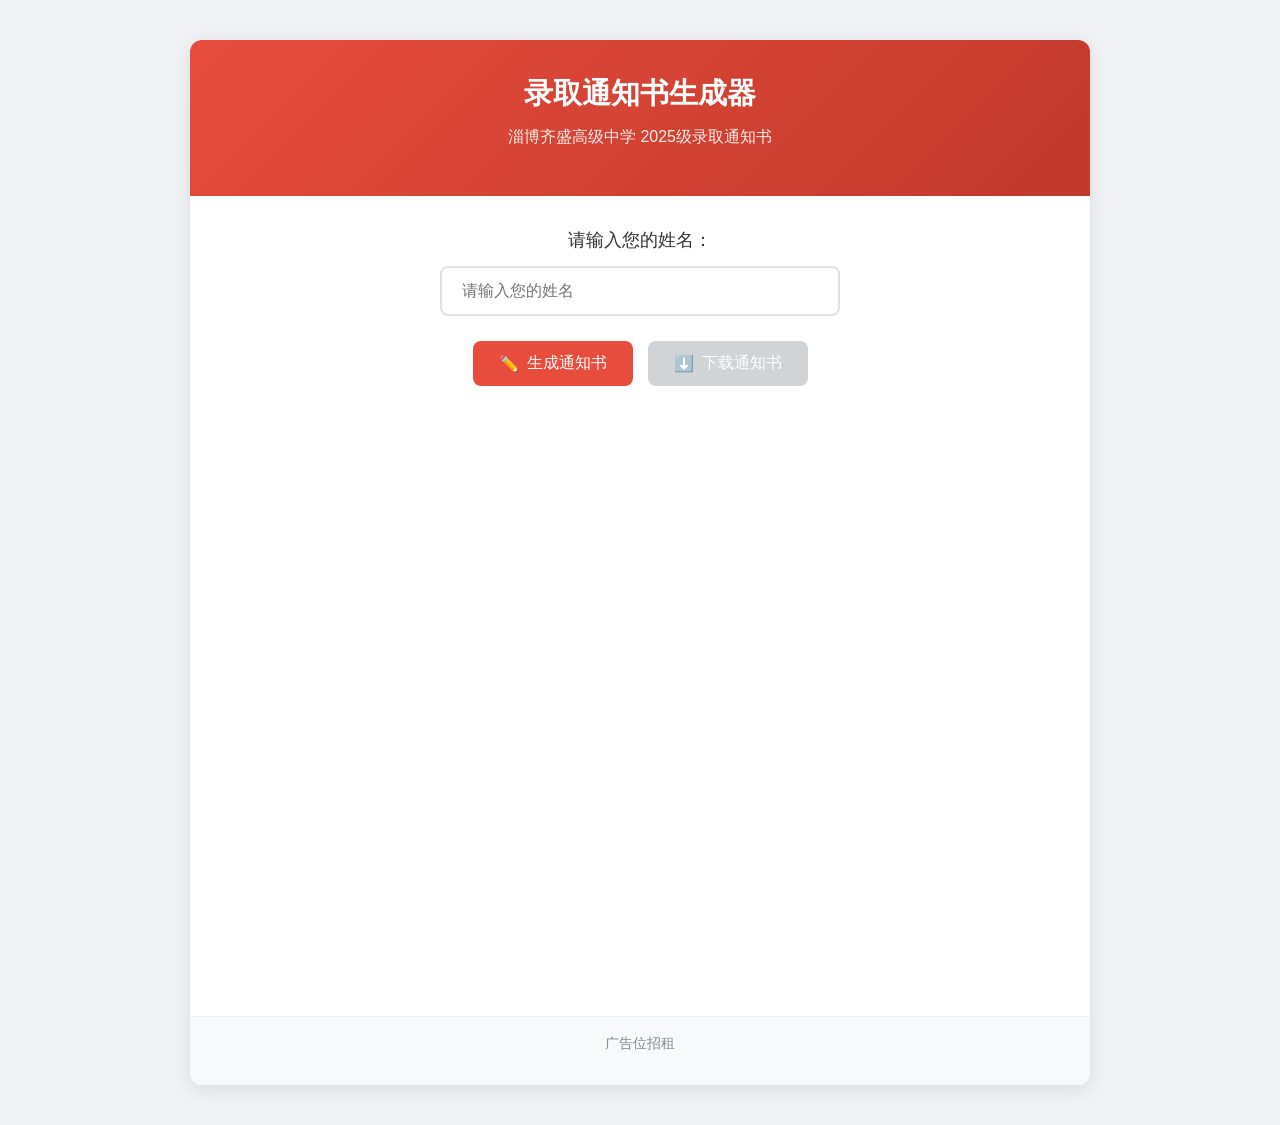
==== commit 54200467: "Add files via upload" ====
--- a/admission_notice.html
+++ b/admission_notice.html
@@ -15,7 +15,7 @@
         <div class="card">
             <div class="card-header">
                 <h1>录取通知书生成器</h1>
-                <p class="subtitle">淄博齐盛高级中学 2025级新生</p>
+                <p class="subtitle">淄博齐盛高级中学 2025级录取通知书</p>
             </div>
             
             <div class="card-body">
@@ -48,7 +48,7 @@
             </div>
             
             <div class="card-footer">
-                <p class="hint">提示：生成通知书后，点击下载按钮保存图片</p>
+                <p class="hint">广告位招租</p>
             </div>
         </div>
     </div>
--- a/static/css/style.css
+++ b/static/css/style.css
@@ -840,10 +840,81 @@
     display: block;
 }
 
+/* Admission Modal Images */
+#admission-modal .modal-content {
+    max-width: 900px;
+    padding: 30px;
+    overflow-y: auto;
+    max-height: 90vh;
+}
+
+#admission-modal .dy-item {
+    position: relative;
+    border-radius: 15px;
+    overflow: hidden;
+    transition: transform 0.3s ease;
+    margin-bottom: 25px;
+    box-shadow: 0 4px 15px rgba(0, 0, 0, 0.1);
+    background: white;
+    padding: 15px;
+}
+
+#admission-modal .dy-item:hover {
+    transform: translateY(-5px);
+    box-shadow: 0 8px 20px rgba(0, 0, 0, 0.15);
+}
+
+#admission-modal .dy-item {
+    min-height: 600px;
+    display: flex;
+    align-items: center;
+    justify-content: center;
+    background: #f8f9fa;
+    padding: 30px;
+    text-align: center;
+}
+
+#admission-modal .gallery-image {
+    max-width: 100%;
+    max-height: 100%;
+    width: auto;
+    height: auto;
+    object-fit: contain;
+    border-radius: 8px;
+    display: inline-block;
+    margin: 0 auto;
+    box-shadow: 0 2px 8px rgba(0, 0, 0, 0.1);
+}
+
+/* Responsive adjustments */
+@media (max-width: 768px) {
+    #admission-modal .modal-content {
+        padding: 15px 10px;
+    }
+    
+    #admission-modal .dy-item {
+        min-height: 400px;  /* Smaller minimum height on mobile */
+        margin-bottom: 12px;
+        padding: 8px;
+    }
+    
+    #admission-modal .gallery-image {
+        max-height: 90vh;
+        max-width: 100%;
+        width: auto;
+        height: auto;
+    }
+}
+
 .feature-card::before {
-    content: '';
-    position: absolute;
-    inset: 0;
+content: '';
+position: absolute;
+inset: 0;
+background: linear-gradient(135deg, var(--primary-color), var(--accent-color));
+border-radius: 20px;
+z-index: -1;
+opacity: 0;
+transition: opacity 0.4s ease;
     background: linear-gradient(135deg, var(--primary-color), var(--accent-color));
     border-radius: 20px;
     z-index: -1;
